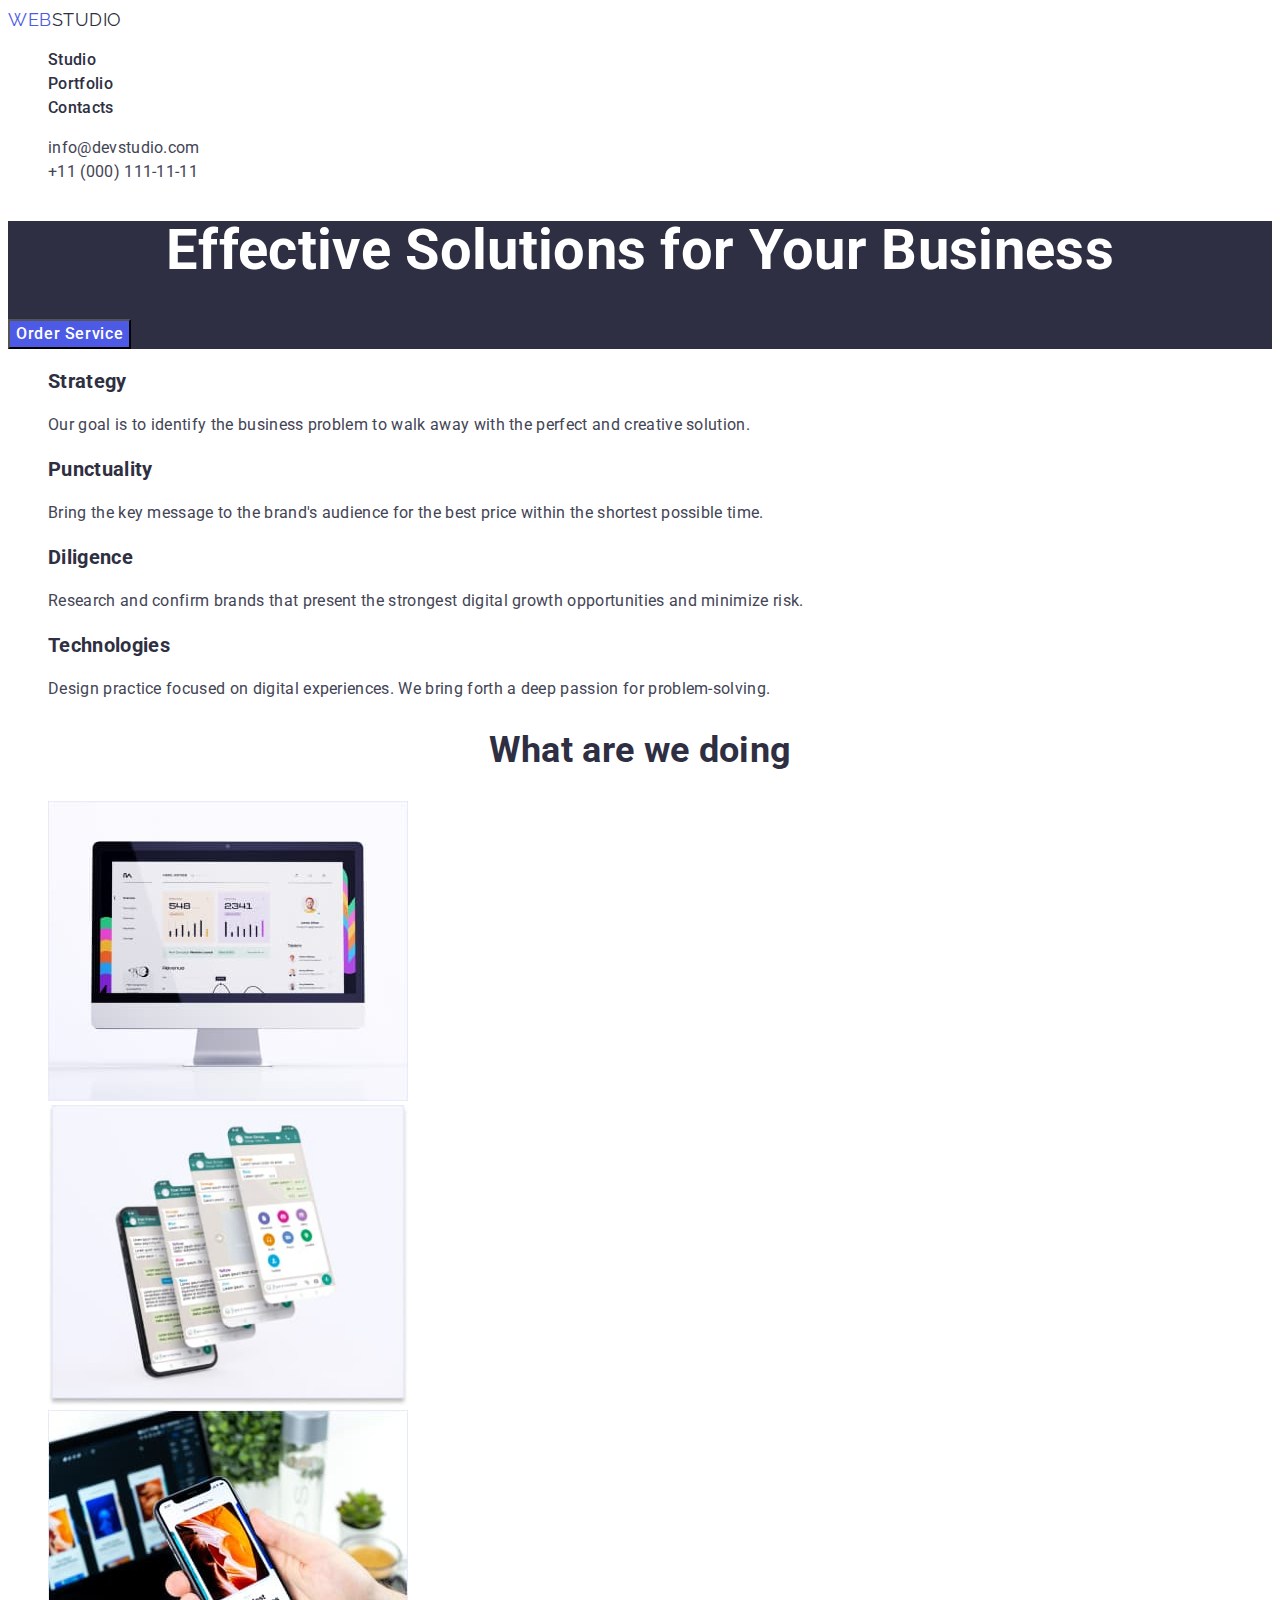
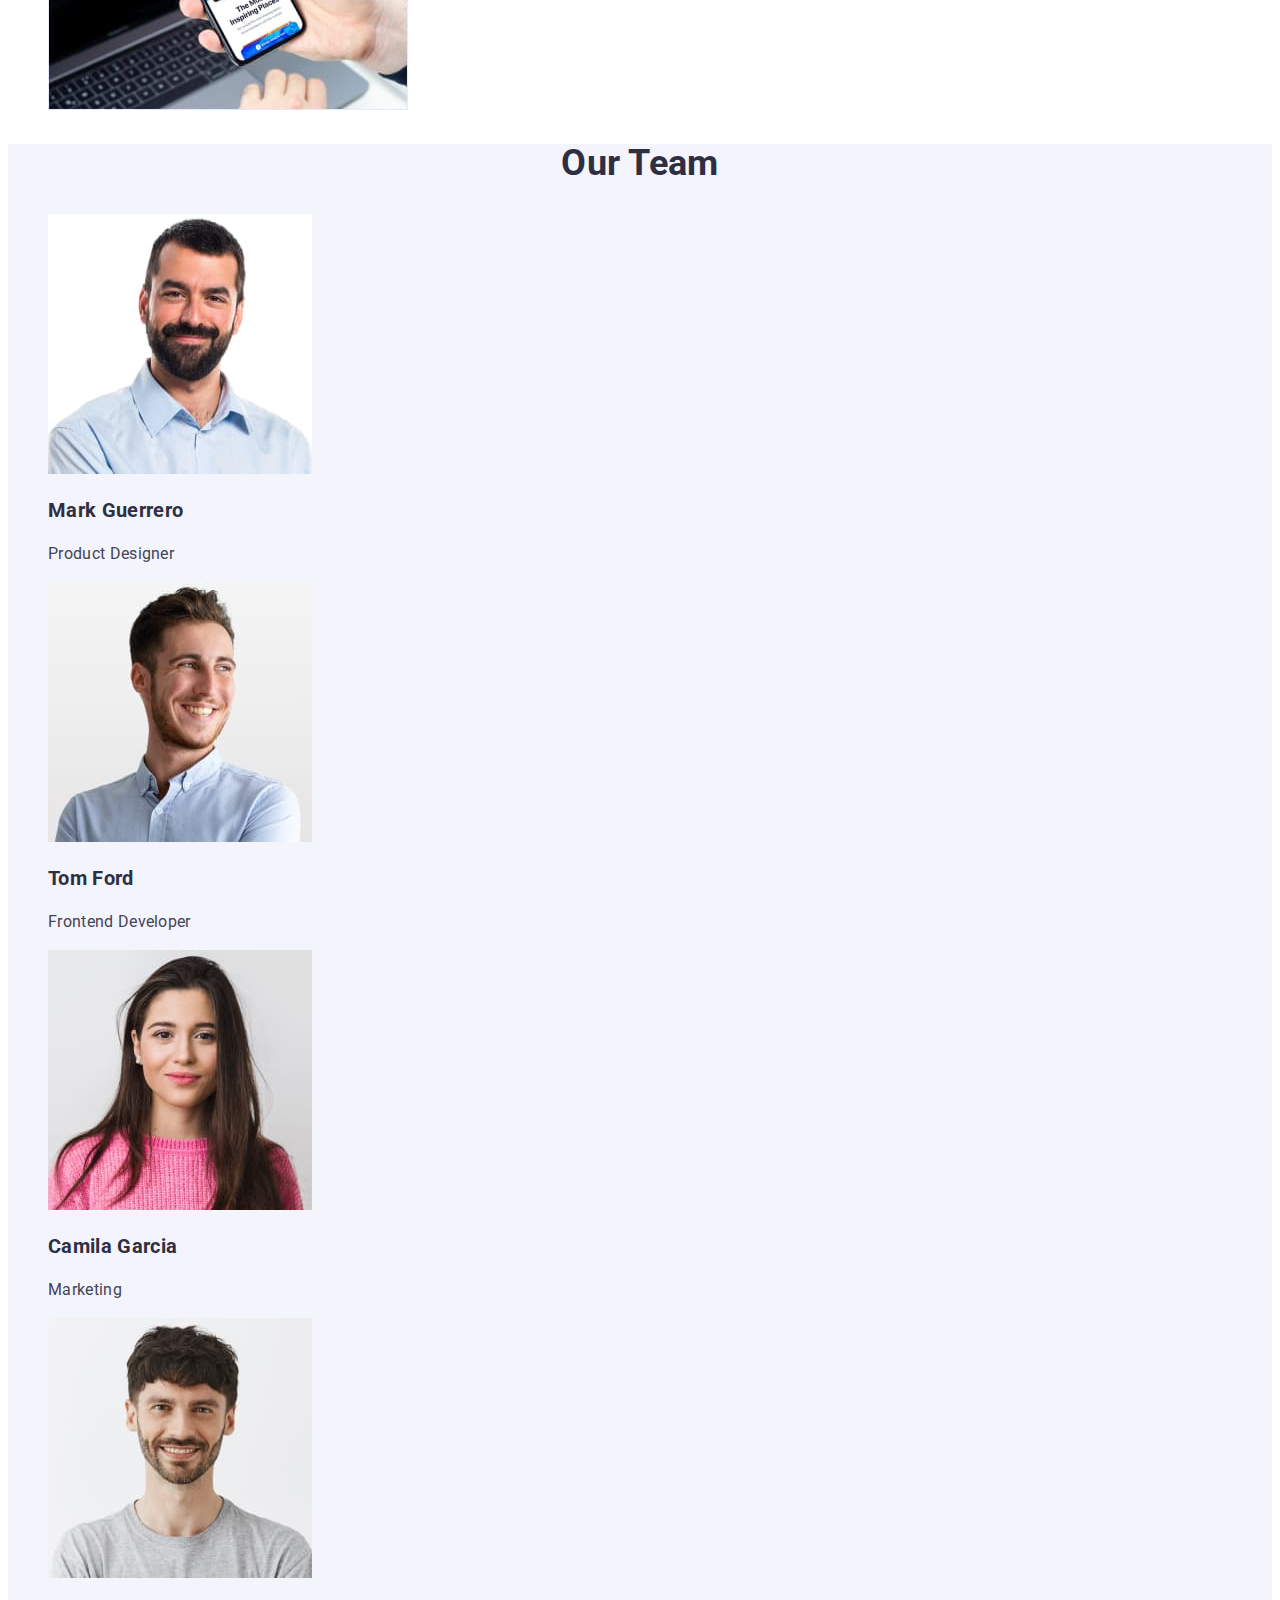
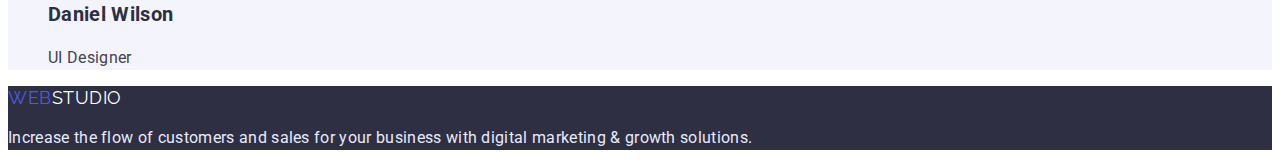
==== index.html @ 3be25312 "Initial commit" ====
<!DOCTYPE html>
<html lang="en">
  <head>
    <meta charset="UTF-8" />
    <meta name="viewport" content="width=device-width, initial-scale=1.0" />
    <title>Document</title>
    <link href="https://fonts.googleapis.com/css2?family=Raleway:wght@800&family=Roboto:wght@400;500;700;900&display=swap" 
    rel="stylesheet"> 
    <link rel="stylesheet" href="./css/styles.css" />
  </head>
  <body>
    <header class="container">
       <nav>
        <a href="./index.html" class="logo">
          <span class="heading">Web</span><span>Studio</span>
        </a> 
        <ul class="nav-list list">
          <li><a href="./index.html" class="link">Studio</a></li>
          <li><a href="./portfolio.html" class="link">Portfolio</a></li>
          <li><a href="" class="link">Contacts</a></li>
        </ul>
      </nav>
      <address>
        <ul class="list list">
          <li>
            <a href="mailto:info@devstudio.com" class="auth-link">info@devstudio.com</a>
          </li>
          <li>
            <a href="tel:+110001111111" class="auth-link">+11 (000) 111-11-11</a>
          </li>
        </ul>
      </address>
    </header>
    <main>
       <!--hero section-->
      <section class="hero">
        <h1 class="hero-text">Effective Solutions for Your Business</h1>
        <button type="button" class="button-primary">Order Service</button>
      </section>
      <!--section1-->
      <section >
      <h2 class="hide-title">Advances</h2>
        <ul class="section-text list">
          <li>
            <h3 class="subtitle">Strategy</h3>
            <p class="text">
              Our goal is to identify the business problem to walk away with the
              perfect and creative solution.
            </p>
          </li>
          <li>
            <h3 class="subtitle">Punctuality</h3>
            <p class="text">
              Bring the key message to the brand's audience for the best price
              within the shortest possible time.
            </p>
          </li>
          <li>
            <h3 class="subtitle">Diligence</h3>
            <p class="text">
              Research and confirm brands that present the strongest digital
              growth opportunities and minimize risk.
            </p>
          </li>
          <li>
            <h3 class="subtitle">Technologies</h3>
            <p class="text">
              Design practice focused on digital experiences. We bring forth a
              deep passion for problem-solving.
            </p>
          </li>
        </ul>
      </section>
      <!--section2-->
      <section class="section-img">
        <h2 class="title">What are we doing</h2>
        <ul class="list">
          <li>
            <img src="./images/img1.jpg" alt="computer screen" width="360" />
          </li>
          <li>
            <img src="./images/img3.jpg" alt="computer and phone" width="360" />
          </li>
          <li>
            <img src="./images/img2.jpg" alt="layers on screen" width="360" />
          </li>
        </ul>
      </section>
      <!--SECTION3-->      
      <section class="section">
        <h2 class="title">Our Team</h2>
        <ul class="section-text list">
          <li>
            <img src="./images/imgt1.jpg" alt="Mark Guerrero" width="264" />
            <h3 class="subtitle">Mark Guerrero</h3>
            <p class="text">Product Designer</p>
          </li>
          <li>
            <img src="./images/imgt2.jpg" alt="Tom Ford" width="264"  />
            <h3 class="subtitle">Tom Ford</h3>
            <p class="text">Frontend Developer</p>
          </li>
          <li>
            <img src="./images/imgt3.jpg" alt="Camila Garcia" width="264"  />
            <h3 class="subtitle">Camila Garcia</h3>
            <p class="text">Marketing</p>
          </li>
          <li>
            <img src="./images/imgt4.jpg" alt="Daniel Wilson" width="264"  />
            <h3 class="subtitle">Daniel Wilson</h3>
            <p class="text">UI Designer</p>
          </li>
        </ul>
      </section>
    </main>
    <footer class="footer">
     <a href="./index.html" class="logo">
          <span class="heading">Web</span><span class="caption">Studio</span>
        </a>  
      <p class="text-footer">
        Increase the flow of customers and sales for your business with digital
        marketing & growth solutions.
      </p>
    </footer>
  </body>
</html>
---- css/styles.css ----
:root{
--main-color: #2E2F42;
--main-grey-color:#434455;
--white-color:  #FFFFFF;
--button-blue-color:  #4D5AE5;
--main-bground-color: #F4F4FD;
--background-button-color:#404BBF; 
--footer-text-color: #E7E9FC;


}
body {  
  font-family: 'Roboto', sans-serif;
  font-size: 16px;
  background-color: var(--text-white-color);
  color:var(--main-color);
  letter-spacing: 0.02em;
}
.hide-title{
  position: absolute;
  width: 1px;
  height: 1px;
  margin: -1px;
  border: 0;
  padding: 0;
  
  white-space: nowrap;
  clip-path: inset(100%);
  clip: rect(0 0 0 0);
  overflow: hidden;
}
.list{
  list-style: none;
}
/* logo */
.logo {
  font-family: 'Raleway', sans-serif;
  font-size: 18px;
  line-height: 1.33;
  letter-spacing: 0.03em;
  text-decoration: none;
  text-transform: uppercase;
  color: var(--main-color);
}
.logo .heading{
    color: var(--button-blue-color);
}
/* for footer logo */
.logo .caption{
  color:  var(--white-color);
}
/* nav */
.nav-list .link {
  font-weight: 500;
  line-height: 1.5;
  text-decoration: none;
  color: var(--main-color);
 }
.link:hover,
.link:focus
{ 
  color:var(--background-button-color);
}
/* auth list */
.list .auth-link{
  font-style: normal;
  line-height: 1.5;
  text-decoration: none;
  color: var(--main-grey-color);
}
.auth-link:hover,
.auth-link:focus
{color:var(--background-button-color)
}
/* herosection */
.hero{
  background: var(--main-color);
}
/* text for hero */
.hero .hero-text{
  font-size: 56px;
  line-height: 1.07;
  text-align: center;
  color: var(--white-color);
}
/* button for hero (primery button)*/
.hero .button-primary{
  font-family: 'Roboto', sans-serif;
  font-weight: 500;
  cursor: pointer;
  font-size: 16px;
  line-height: 1.5;
  letter-spacing: 0.04em;
  color: var(--white-color);
  background: var(--button-blue-color);
}
.button-primary:hover,
.button-primary:focus{
background: var(--background-button-color);
}
/* hide the title */

/* for portfolio button */
.block .button-link{
  font-family: 'Roboto', sans-serif;
  font-weight: 500;
  font-size: 16px;
  line-height: 1.5;
  letter-spacing: 0.04em;  
  cursor: pointer;
  color: var(--button-blue-color);
  background: var(--main-bground-color);
}
.button-link:hover,
.button-link:focus{
 background: var(--background-button-color); 
 color: var(--white-color);
}
/* for section1 */

.section-text .subtitle{
  font-size: 20px;
  line-height: 1.2;
  
}
.section-text .text{
  line-height: 1.5;
  color: var(--main-grey-color);  
}
/* for portfolio */
.subtitle{
  
}
/* section2 (second), only pictures */
.section-img .title{
  font-size: 36px;
  line-height: 1.11;
  text-align: center;
  
}
/* section3 */
.section {
  background: var(--main-bground-color);
}

.section .title{
  font-size: 36px;
  line-height: 1.11;
  text-align: center;
  
} 

  /* for footer */
.footer{
background: var(--main-color);
}
.footer .text-footer{
  line-height: 1.5;  
  color:var(--footer-text-color);
}
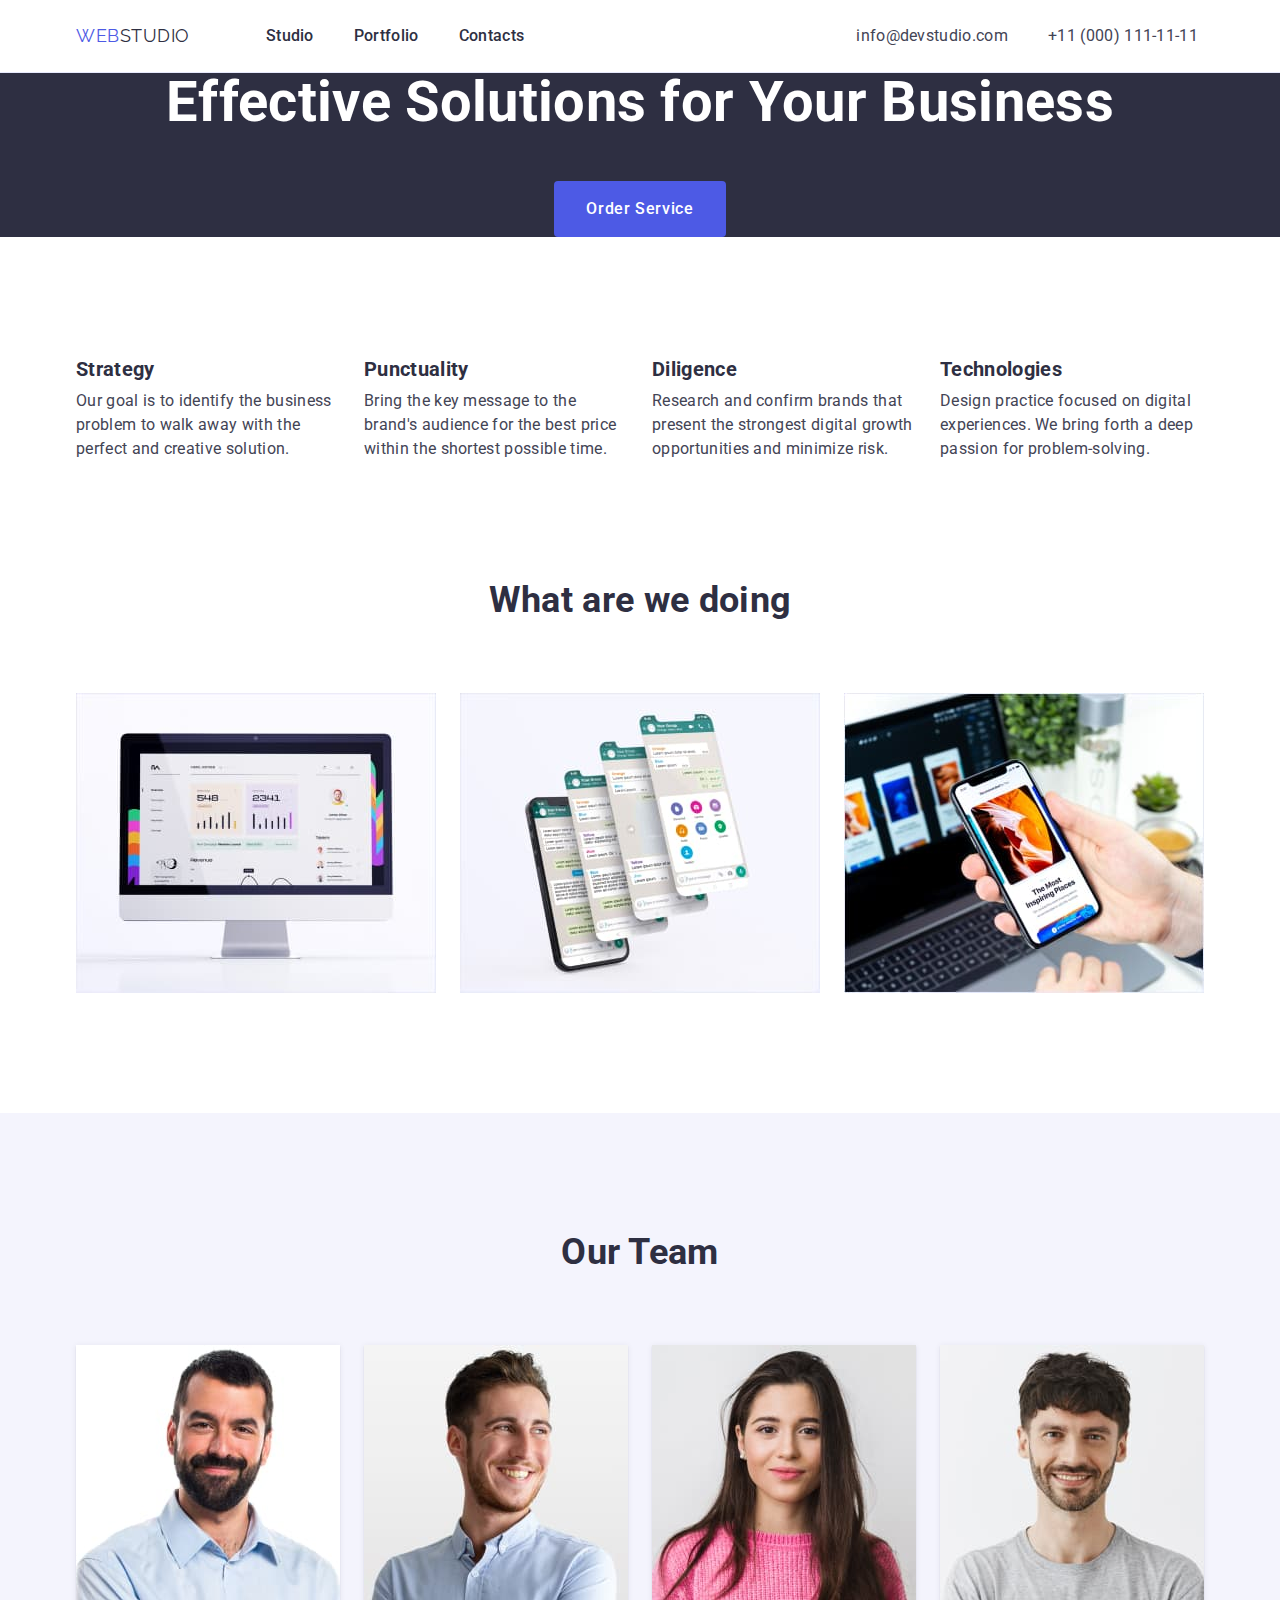
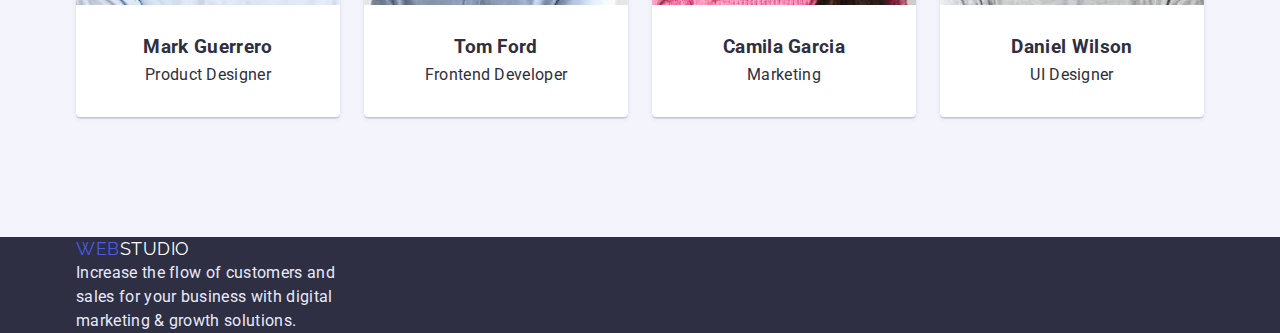
==== commit 3417df9c: "for-check-homework-03" ====
--- a/index.html
+++ b/index.html
@@ -6,121 +6,153 @@
     <title>Document</title>
     <link href="https://fonts.googleapis.com/css2?family=Raleway:wght@800&family=Roboto:wght@400;500;700;900&display=swap" 
     rel="stylesheet"> 
+   <link rel="stylesheet"
+    href="https://cdnjs.cloudflare.com/ajax/libs/modern-normalize/1.1.0/modern-normalize.min.css" />
     <link rel="stylesheet" href="./css/styles.css" />
   </head>
   <body>
-    <header class="container">
-       <nav>
-        <a href="./index.html" class="logo">
-          <span class="heading">Web</span><span>Studio</span>
-        </a> 
-        <ul class="nav-list list">
-          <li><a href="./index.html" class="link">Studio</a></li>
-          <li><a href="./portfolio.html" class="link">Portfolio</a></li>
-          <li><a href="" class="link">Contacts</a></li>
-        </ul>
-      </nav>
-      <address>
-        <ul class="list list">
-          <li>
-            <a href="mailto:info@devstudio.com" class="auth-link">info@devstudio.com</a>
-          </li>
-          <li>
-            <a href="tel:+110001111111" class="auth-link">+11 (000) 111-11-11</a>
-          </li>
-        </ul>
-      </address>
+    <header class="page-nav">
+      <div class="conteiner main-nav">
+          <nav class="main-nav">
+            <a href="./index.html" class="logo">
+              <span class="heading">Web</span><span>Studio</span>
+            </a> 
+            <ul class="nav-list list">
+              <li class="item"><a href="./index.html" class="link">Studio</a></li>
+              <li class="item"><a href="./portfolio.html" class="link">Portfolio</a></li>
+              <li class="item"><a href="" class="link">Contacts</a></li>
+            </ul>
+          </nav>            
+        <address class="auth">
+          <ul class="mail list">
+            <li class="item">
+              <a href="mailto:info@devstudio.com" class="auth-link">info@devstudio.com</a>
+            </li>
+            <li class="item">
+              <a href="tel:+110001111111" class="auth-link">+11 (000) 111-11-11</a>
+            </li>
+          </ul>
+        </address>
+      </div> 
     </header>
     <main>
-       <!--hero section-->
-      <section class="hero">
-        <h1 class="hero-text">Effective Solutions for Your Business</h1>
-        <button type="button" class="button-primary">Order Service</button>
+       
+      <section class="hero-section">
+        <div class="conteiner">  
+          <h1 class="hero-text">Effective Solutions for Your Business</h1>
+          <button type="button" class="button-primary">Order Service</button>
+        </div>    
       </section>
       <!--section1-->
-      <section >
-      <h2 class="hide-title">Advances</h2>
-        <ul class="section-text list">
-          <li>
-            <h3 class="subtitle">Strategy</h3>
-            <p class="text">
-              Our goal is to identify the business problem to walk away with the
-              perfect and creative solution.
-            </p>
-          </li>
-          <li>
-            <h3 class="subtitle">Punctuality</h3>
-            <p class="text">
-              Bring the key message to the brand's audience for the best price
-              within the shortest possible time.
-            </p>
-          </li>
-          <li>
-            <h3 class="subtitle">Diligence</h3>
-            <p class="text">
-              Research and confirm brands that present the strongest digital
-              growth opportunities and minimize risk.
-            </p>
-          </li>
-          <li>
-            <h3 class="subtitle">Technologies</h3>
-            <p class="text">
-              Design practice focused on digital experiences. We bring forth a
-              deep passion for problem-solving.
-            </p>
-          </li>
-        </ul>
+      <section class="section list">
+          <div class="conteiner">
+           <h2 class="hide-title">Advances</h2>
+            <ul class="section-text list">
+            <li class="item">
+              <h3 class="subtitle">Strategy</h3>
+              <p class="text">
+                Our goal is to identify the business problem to walk away with the
+                perfect and creative solution.
+              </p>
+            </li>
+            <li class="item">
+              <h3 class="subtitle">Punctuality</h3>
+              <p class="text">
+                Bring the key message to the brand's audience for the best price
+                within the shortest possible time.
+              </p>
+            </li>
+            <li class="item">
+              <h3 class="subtitle">Diligence</h3>
+              <p class="text">
+                Research and confirm brands that present the strongest digital
+                growth opportunities and minimize risk.
+              </p>
+            </li>
+            <li class="item">
+              <h3 class="subtitle">Technologies</h3>
+              <p class="text">
+                Design practice focused on digital experiences. We bring forth a
+                deep passion for problem-solving.
+              </p>
+            </li>
+            </ul>
+          </div> 
       </section>
       <!--section2-->
-      <section class="section-img">
-        <h2 class="title">What are we doing</h2>
-        <ul class="list">
-          <li>
+      <section class="img-section">
+        <div class="conteiner">
+          <h2 class="title">What are we doing</h2>
+        <ul class="img-list list">
+          <li class="item">
             <img src="./images/img1.jpg" alt="computer screen" width="360" />
           </li>
-          <li>
+          <li class="item">
             <img src="./images/img3.jpg" alt="computer and phone" width="360" />
           </li>
-          <li>
+          <li class="item">
             <img src="./images/img2.jpg" alt="layers on screen" width="360" />
           </li>
         </ul>
+        </div>
       </section>
       <!--SECTION3-->      
-      <section class="section">
-        <h2 class="title">Our Team</h2>
-        <ul class="section-text list">
-          <li>
-            <img src="./images/imgt1.jpg" alt="Mark Guerrero" width="264" />
-            <h3 class="subtitle">Mark Guerrero</h3>
-            <p class="text">Product Designer</p>
-          </li>
-          <li>
-            <img src="./images/imgt2.jpg" alt="Tom Ford" width="264"  />
-            <h3 class="subtitle">Tom Ford</h3>
-            <p class="text">Frontend Developer</p>
-          </li>
-          <li>
-            <img src="./images/imgt3.jpg" alt="Camila Garcia" width="264"  />
-            <h3 class="subtitle">Camila Garcia</h3>
-            <p class="text">Marketing</p>
-          </li>
-          <li>
-            <img src="./images/imgt4.jpg" alt="Daniel Wilson" width="264"  />
-            <h3 class="subtitle">Daniel Wilson</h3>
-            <p class="text">UI Designer</p>
-          </li>
-        </ul>
+      <section class="section-team">
+        <div class="conteiner">
+          <h2 class="title">Our Team</h2>
+          <ul class="card-team list">
+            <li class="item">
+              <div class="card">            
+                <img class="" src="./images/imgt1.jpg" alt="Mark Guerrero" width="264" />
+                <div class="team-text">
+                <h3 class="subtitle">Mark Guerrero</h3>
+                <p class="text">Product Designer</p>
+                </div> 
+                </div> 
+            </li>
+            <li class="item"> 
+              <div class="card">            
+                <img class="" src="./images/imgt2.jpg" alt="Tom Ford" width="264"  />
+                <div class="team-text">
+                <h3 class="subtitle">Tom Ford</h3>
+               <p class="text">Frontend Developer</p> 
+                </div> 
+                </div>
+            </li>
+            <li class="item">
+              <div class="card">             
+                <img class="" src="./images/imgt3.jpg" alt="Camila Garcia" width="264"  />
+                <div class="team-text">
+                <h3 class="subtitle">Camila Garcia</h3>
+                <p class="text">Marketing</p>  
+                </div> 
+                </div>
+            </li>
+            <li class="item"> 
+              <div class="card">            
+                <img class="" src="./images/imgt4.jpg" alt="Daniel Wilson" width="264"  />
+                <div class="team-text">
+                <h3 class="subtitle">Daniel Wilson</h3>
+                <p class="text">UI Designer</p>   
+                </div> 
+                </div>
+            </li>
+          </ul>
+        </div>
       </section>
     </main>
     <footer class="footer">
-     <a href="./index.html" class="logo">
-          <span class="heading">Web</span><span class="caption">Studio</span>
-        </a>  
+     <div class="conteiner">
+      <div class="footer-box">
+      <a href="./index.html" class="logo">
+        <span class="heading">Web</span><span class="caption">Studio</span>
+      </a>  
       <p class="text-footer">
         Increase the flow of customers and sales for your business with digital
-        marketing & growth solutions.
+         marketing & growth solutions.
       </p>
+     </div> 
+     </div>
     </footer>
   </body>
 </html>
--- a/css/styles.css
+++ b/css/styles.css
@@ -7,15 +7,40 @@
 --main-bground-color: #F4F4FD;
 --background-button-color:#404BBF; 
 --footer-text-color: #E7E9FC;
-
-
-}
+--card-shadow: 0px 1px 6px rgba(46, 47, 66, 0.08), 0px 1px 1px rgba(46, 47, 66, 0.16), 0px 2px 1px rgba(46, 47, 66, 0.08);
+}
+
+.list{
+  list-style: none;
+  margin: 0;
+  padding: 0;
+}
+
 body {  
   font-family: 'Roboto', sans-serif;
   font-size: 16px;
   background-color: var(--text-white-color);
   color:var(--main-color);
   letter-spacing: 0.02em;
+}
+.section{
+  margin-bottom: 120px;
+} 
+
+/* for nav main */
+ .main-nav {
+  display: flex;
+  align-items: center;
+}
+
+ /* for header section address */ 
+.conteiner{
+  width: 1158px;
+  padding-left: 15px;
+  padding-right: 15px;
+  margin-left: auto;
+  margin-right: auto;
+  
 }
 .hide-title{
   position: absolute;
@@ -30,11 +55,10 @@
   clip: rect(0 0 0 0);
   overflow: hidden;
 }
-.list{
-  list-style: none;
-}
+
 /* logo */
 .logo {
+
   font-family: 'Raleway', sans-serif;
   font-size: 18px;
   line-height: 1.33;
@@ -51,47 +75,85 @@
   color:  var(--white-color);
 }
 /* nav */
+
+.nav-list .item+ .item{
+  margin-left: 40px;
+}
+.nav-list{
+ display: flex;
+ margin-left: 76px;
+}
+.nav-list .item{
+ padding-top: 24px;
+ padding-bottom: 24px;
+}
 .nav-list .link {
+  display: block;
+
+  color: var(--main-color);
   font-weight: 500;
   line-height: 1.5;
   text-decoration: none;
-  color: var(--main-color);
  }
+
 .link:hover,
 .link:focus
 { 
   color:var(--background-button-color);
 }
 /* auth list */
+.mail{
+  display: flex;
+  margin-left: 332px;
+}
+.mail .item + .item {
+margin-left: 40px;
+}
 .list .auth-link{
+
+  color: var(--main-grey-color);
   font-style: normal;
   line-height: 1.5;
-  text-decoration: none;
-  color: var(--main-grey-color);
+  text-decoration: none;  
 }
 .auth-link:hover,
 .auth-link:focus
 {color:var(--background-button-color)
 }
-/* herosection */
-.hero{
+.page-nav{
+  border-bottom: 1px solid var(--footer-text-color) ;
+}
+/* hero section */
+.hero-section{
   background: var(--main-color);
-}
-/* text for hero */
-.hero .hero-text{
+  text-align: center;
+  margin-bottom: 120px;
+}
+/* text for hero section */
+.hero-section .hero-text{
+  margin-top: 0;
+  margin-bottom: 48px;
   font-size: 56px;
   line-height: 1.07;
   text-align: center;
   color: var(--white-color);
 }
 /* button for hero (primery button)*/
-.hero .button-primary{
+.hero-section .button-primary{
+  display: inline-block;
+  cursor: pointer;
+  border-radius: 4px;
+  padding: 16px 32px;
+  min-width: 169px;
+  border: 1px transparent; 
+
   font-family: 'Roboto', sans-serif;
   font-weight: 500;
-  cursor: pointer;
   font-size: 16px;
   line-height: 1.5;
   letter-spacing: 0.04em;
+  
+ 
   color: var(--white-color);
   background: var(--button-blue-color);
 }
@@ -99,16 +161,32 @@
 .button-primary:focus{
 background: var(--background-button-color);
 }
-/* hide the title */
 
 /* for portfolio button */
-.block .button-link{
+/* 1 for button list*/
+.button-list {
+  margin-top: 96px;
+  margin-bottom: 72px;
+  display: flex;
+  flex-wrap: wrap;
+  justify-content: center;
+}
+.button-list .item + .item {
+  margin-left: 24px;
+}
+
+.button-list .button-link{
+  padding: 12px 24px;
+  border-radius: 4px;
+  border: 1px solid transparent;
+  cursor: pointer;
+
   font-family: 'Roboto', sans-serif;
   font-weight: 500;
   font-size: 16px;
   line-height: 1.5;
-  letter-spacing: 0.04em;  
-  cursor: pointer;
+  letter-spacing: 0.04em; 
+  
   color: var(--button-blue-color);
   background: var(--main-bground-color);
 }
@@ -117,47 +195,166 @@
  background: var(--background-button-color); 
  color: var(--white-color);
 }
-/* for section1 */
-
-.section-text .subtitle{
+/* for portfolio img card  */
+/* .item * {
+  outline: 1px solid tomato;
+} */
+img {
+  display: block;
+  max-width: 100%;
+  height: auto;
+}
+.card-img{
+  display: flex;
+  flex-wrap: wrap;
+  margin-left: -24px;
+  margin-top: -48px;
+}
+
+.card-img .subtitle{
+  margin-top: 0;
+  margin-bottom: 8px;
   font-size: 20px;
   line-height: 1.2;
-  
-}
+  padding: auto;
+}
+
+.card-img > .item {
+  flex-basis: calc(100% / 3 - 24px);
+  margin-left: 24px;
+  margin-top: 48px;
+}
+.card-content{
+padding-top: 32px;
+padding-bottom: 32px;
+padding-left: 16px;
+}
+.card-content .text{
+  margin: 0;
+  padding: auto;
+}
+.card-content{
+  border-bottom: 1px solid var(--footer-text-color) ;
+  border-right: 1px solid var(--footer-text-color) ;
+  border-left: 1px solid var(--footer-text-color) ;
+}
+
+
+.section-text .subtitle{
+  margin-top: 0;
+  margin-bottom: 8px;
+  font-size: 20px;
+  line-height: 1.2;
+  
+}
+.section-text {
+  display: flex;
+  flex-wrap: wrap;
+}
+.section-text .item {
+ width: 264px;
+}
+.section-text .item + .item{
+ margin-left: 24px;
+}
+
 .section-text .text{
-  line-height: 1.5;
-  color: var(--main-grey-color);  
+  
+  line-height: 1.5;
+  color: var(--main-grey-color); 
+  margin-top: 0;
+  margin-bottom: 0; 
+ 
 }
 /* for portfolio */
-.subtitle{
-  
-}
+
 /* section2 (second), only pictures */
-.section-img .title{
+.img-section{
+  margin-bottom: 120px;
+}
+.img-section .img-list {
+  display: flex;
+  flex-wrap: wrap;
+ 
+}
+.img-list .item + .item{
+  margin-left: 24px; 
+}
+
+.img-section .title{
+  margin-top: 0;
+  margin-bottom: 72px;
+   font-size: 36px;
+  line-height: 1.11;
+  text-align: center;
+  
+}
+/* section3 */
+.section-team{
+  padding-bottom: 120px;
+  padding-top: 120px;
+  background-color: var(--main-bground-color);
+}
+
+.card-team{
+  display: flex;
+  flex-wrap: wrap;
+
+}
+.card-team .item + .item {
+  margin-left: 24px;
+  
+}
+.section-team .title{
+  margin-top: 0;
+  margin-bottom: 72px;
   font-size: 36px;
   line-height: 1.11;
   text-align: center;
-  
-}
-/* section3 */
-.section {
-  background: var(--main-bground-color);
-}
-
-.section .title{
-  font-size: 36px;
-  line-height: 1.11;
-  text-align: center;
-  
-} 
+}
+.card-team .item{
+  background-color: var(--white-color);
+  text-align: center;
+ 
+}
+.card-team .subtitle{
+  margin-top: 0;
+  margin-bottom: 8px;
+}
+.card-team .text{
+margin: 0;
+}
+.card-team .team-text{
+  padding: 32px 16px;
+}
+ .card{
+  box-shadow: var(--card-shadow);
+  border-radius: 0px 0px 4px 4px;
+ }
+/*
+.card-team{
+  background-color: var(--white-color);
+  padding-bottom: 32px;
+  text-align: center;
+ 
+}
+.team{
+  margin-bottom: 32px;
+} */
 
   /* for footer */
 .footer{
 background: var(--main-color);
 }
 .footer .text-footer{
+  margin-top: 0;
+  margin-bottom: 0;
   line-height: 1.5;  
   color:var(--footer-text-color);
-}
-
-
+  
+}
+.footer-box{
+  width: 264px;
+}
+
+
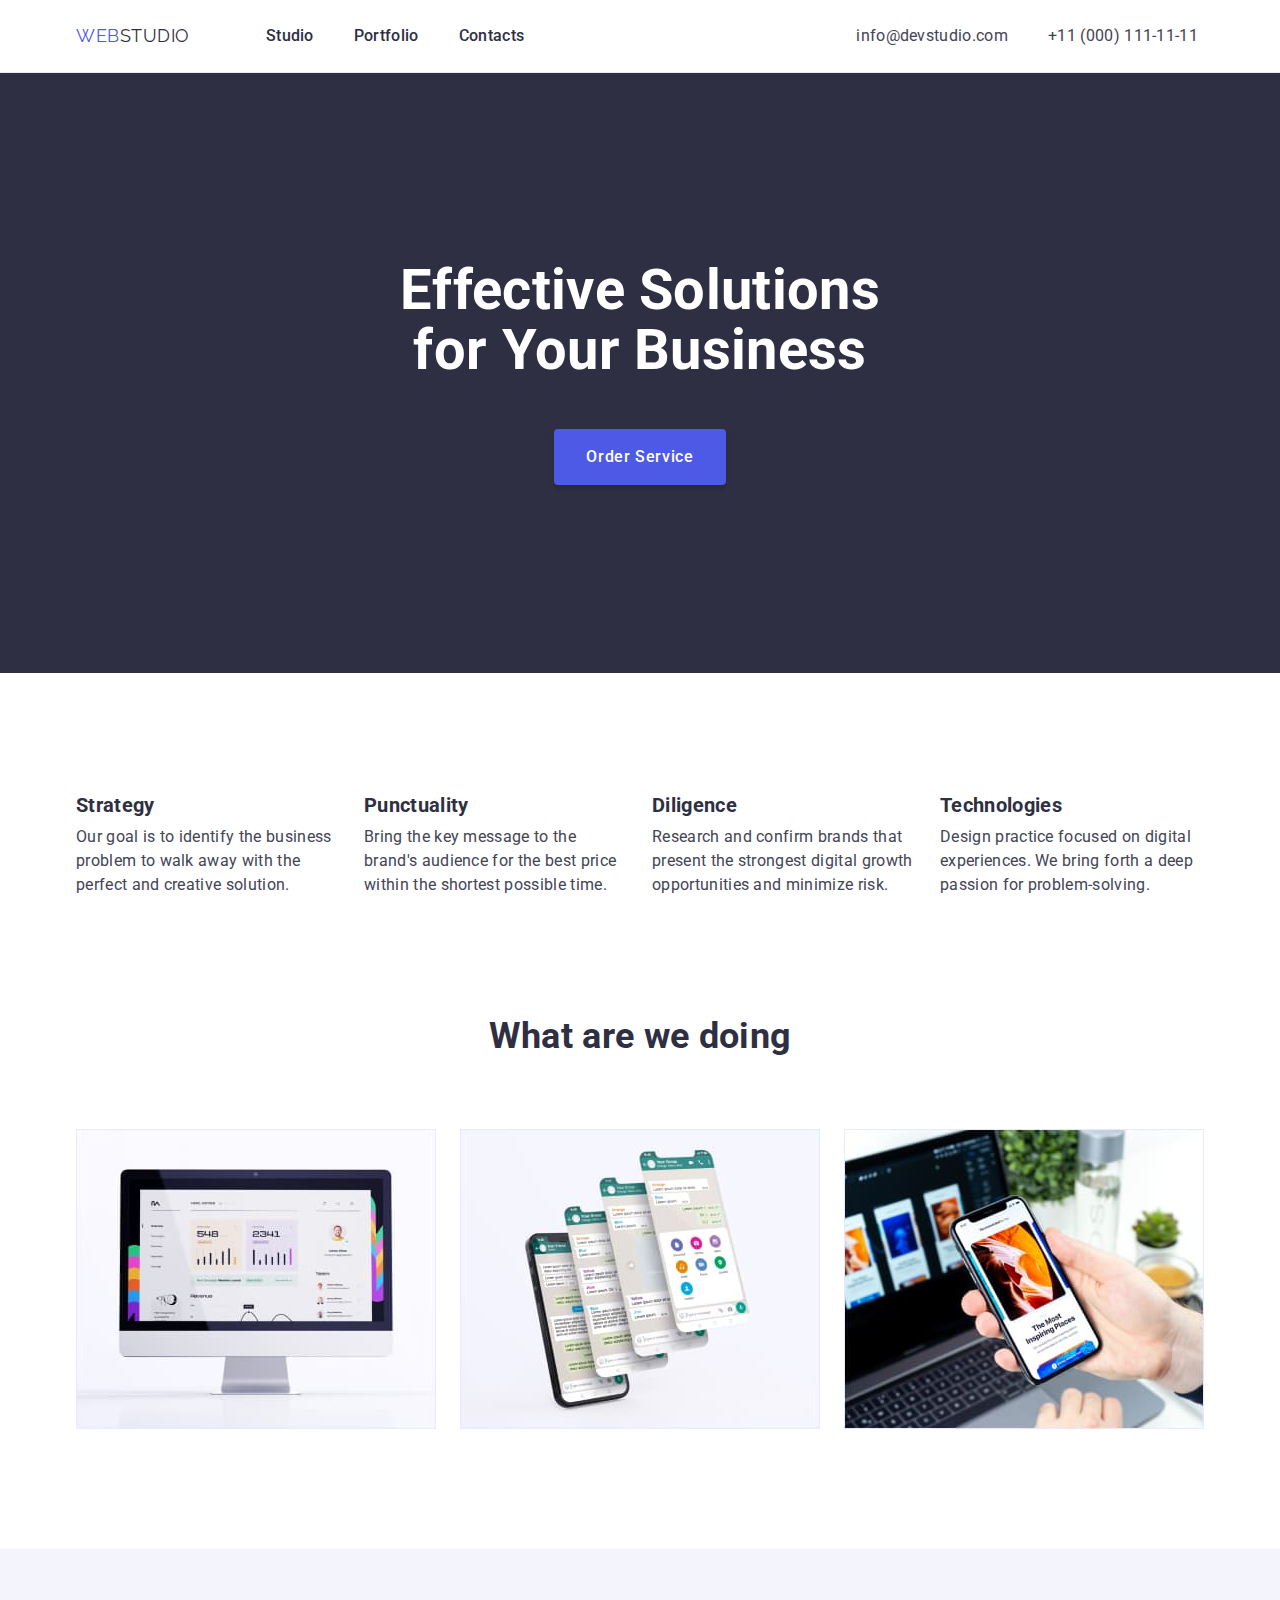
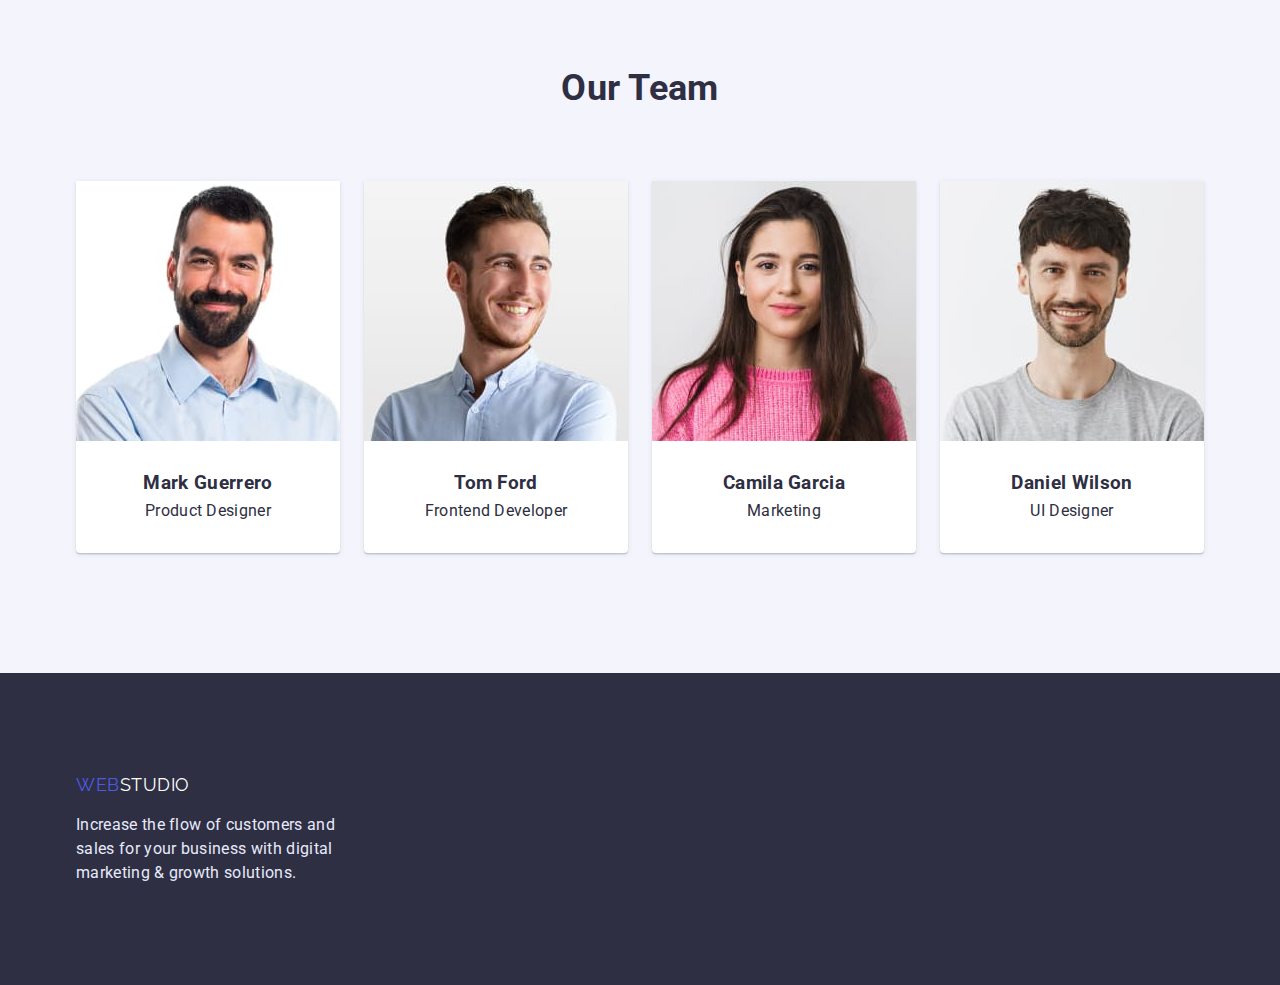
==== commit 79153821: "for-check-homework-03" ====
--- a/index.html
+++ b/index.html
@@ -39,12 +39,12 @@
        
       <section class="hero-section">
         <div class="conteiner">  
-          <h1 class="hero-text">Effective Solutions for Your Business</h1>
+          <h1 class="hero-text">Effective Solutions <br/> for Your Business</h1>
           <button type="button" class="button-primary">Order Service</button>
         </div>    
       </section>
       <!--section1-->
-      <section class="section list">
+      <section class="section-top list">
           <div class="conteiner">
            <h2 class="hide-title">Advances</h2>
             <ul class="section-text list">
--- a/css/styles.css
+++ b/css/styles.css
@@ -5,8 +5,10 @@
 --white-color:  #FFFFFF;
 --button-blue-color:  #4D5AE5;
 --main-bground-color: #F4F4FD;
+--button-portf-bground-color: #F4F4FD;
 --background-button-color:#404BBF; 
 --footer-text-color: #E7E9FC;
+--button-border: #E7E9FC;
 --card-shadow: 0px 1px 6px rgba(46, 47, 66, 0.08), 0px 1px 1px rgba(46, 47, 66, 0.16), 0px 2px 1px rgba(46, 47, 66, 0.08);
 }
 
@@ -23,9 +25,7 @@
   color:var(--main-color);
   letter-spacing: 0.02em;
 }
-.section{
-  margin-bottom: 120px;
-} 
+
 
 /* for nav main */
  .main-nav {
@@ -66,6 +66,8 @@
   text-decoration: none;
   text-transform: uppercase;
   color: var(--main-color);
+  padding-top: 24px;
+  padding-bottom: 24px;
 }
 .logo .heading{
     color: var(--button-blue-color);
@@ -83,7 +85,7 @@
  display: flex;
  margin-left: 76px;
 }
-.nav-list .item{
+.nav-list .link{
  padding-top: 24px;
  padding-bottom: 24px;
 }
@@ -102,19 +104,24 @@
   color:var(--background-button-color);
 }
 /* auth list */
+.auth {
+ margin-left: 332px; 
+}
 .mail{
   display: flex;
-  margin-left: 332px;
+  
 }
 .mail .item + .item {
 margin-left: 40px;
 }
 .list .auth-link{
-
+  
   color: var(--main-grey-color);
   font-style: normal;
   line-height: 1.5;
   text-decoration: none;  
+  padding-top: 24px;
+  padding-bottom: 24px;
 }
 .auth-link:hover,
 .auth-link:focus
@@ -125,27 +132,32 @@
 }
 /* hero section */
 .hero-section{
+  padding-top: 188px;
+  padding-bottom: 188px;
   background: var(--main-color);
   text-align: center;
-  margin-bottom: 120px;
+  
 }
 /* text for hero section */
 .hero-section .hero-text{
-  margin-top: 0;
-  margin-bottom: 48px;
+  margin: 0;
+  padding-bottom: 48px;
+
   font-size: 56px;
   line-height: 1.07;
   text-align: center;
   color: var(--white-color);
+
 }
 /* button for hero (primery button)*/
 .hero-section .button-primary{
   display: inline-block;
   cursor: pointer;
   border-radius: 4px;
+  box-shadow: 0px 4px 4px rgba(0, 0, 0, 0.15);
   padding: 16px 32px;
   min-width: 169px;
-  border: 1px transparent; 
+  border: none; 
 
   font-family: 'Roboto', sans-serif;
   font-weight: 500;
@@ -165,7 +177,7 @@
 /* for portfolio button */
 /* 1 for button list*/
 .button-list {
-  margin-top: 96px;
+
   margin-bottom: 72px;
   display: flex;
   flex-wrap: wrap;
@@ -178,7 +190,8 @@
 .button-list .button-link{
   padding: 12px 24px;
   border-radius: 4px;
-  border: 1px solid transparent;
+  border: 1px solid var(--button-border);
+  box-shadow: 4px 4px 4px rgba(0, 0, 0, 0.15);
   cursor: pointer;
 
   font-family: 'Roboto', sans-serif;
@@ -188,7 +201,7 @@
   letter-spacing: 0.04em; 
   
   color: var(--button-blue-color);
-  background: var(--main-bground-color);
+  background: var(--button-portf-bground-color); 
 }
 .button-link:hover,
 .button-link:focus{
@@ -207,70 +220,88 @@
 .card-img{
   display: flex;
   flex-wrap: wrap;
-  margin-left: -24px;
-  margin-top: -48px;
-}
-
-.card-img .subtitle{
+  gap: 48px 24px;
+
+}
+.card-img .card-portfolio {
+  text-decoration: none;
+}
+.card-content .subtitle{
   margin-top: 0;
   margin-bottom: 8px;
+  font-weight: 500;
   font-size: 20px;
   line-height: 1.2;
-  padding: auto;
-}
-
-.card-img > .item {
+  color: var(--main-color);
+  
+} 
+
+ .card-portfolio  .item {
   flex-basis: calc(100% / 3 - 24px);
-  margin-left: 24px;
-  margin-top: 48px;
-}
-.card-content{
+
+} 
+ .card-content{
 padding-top: 32px;
 padding-bottom: 32px;
 padding-left: 16px;
 }
 .card-content .text{
-  margin: 0;
-  padding: auto;
+  margin-top: 0;
+  margin-bottom: 0;
+  font-weight: 400;
+  line-height: 1.5;
+  color: var(--main-grey-color);
+  
 }
 .card-content{
   border-bottom: 1px solid var(--footer-text-color) ;
   border-right: 1px solid var(--footer-text-color) ;
   border-left: 1px solid var(--footer-text-color) ;
-}
-
+} 
+/*  for section1  */
+ 
+ .section-top {
+  padding-top: 120px;
+  padding-bottom: 120px;
+   /* background-color: #4D5AE5;  */
+}  
 
 .section-text .subtitle{
   margin-top: 0;
   margin-bottom: 8px;
   font-size: 20px;
   line-height: 1.2;
-  
-}
+   /* background-color: aqua;  */
+} 
 .section-text {
   display: flex;
   flex-wrap: wrap;
-}
-.section-text .item {
+  /* background-color: yellowgreen;  */
+}
+ .section-text .item {
  width: 264px;
-}
+} 
 .section-text .item + .item{
  margin-left: 24px;
-}
-
-.section-text .text{
-  
+}  
+
+   .section-text .text{
   line-height: 1.5;
   color: var(--main-grey-color); 
   margin-top: 0;
-  margin-bottom: 0; 
- 
-}
+  margin-bottom: 0;  
+
+} 
 /* for portfolio */
-
+.section-portfolio{
+  padding-top: 96px;
+  padding-bottom: 120px;
+  /* background-color: aqua; */
+}
 /* section2 (second), only pictures */
 .img-section{
-  margin-bottom: 120px;
+  padding-bottom: 120px;
+ /* background-color: aqua; */
 }
 .img-section .img-list {
   display: flex;
@@ -282,8 +313,8 @@
 }
 
 .img-section .title{
-  margin-top: 0;
-  margin-bottom: 72px;
+  margin: 0;
+  padding-bottom: 72px;
    font-size: 36px;
   line-height: 1.11;
   text-align: center;
@@ -306,17 +337,13 @@
   
 }
 .section-team .title{
-  margin-top: 0;
-  margin-bottom: 72px;
+  margin: 0;
+  padding-bottom: 72px;
   font-size: 36px;
   line-height: 1.11;
   text-align: center;
 }
-.card-team .item{
-  background-color: var(--white-color);
-  text-align: center;
- 
-}
+
 .card-team .subtitle{
   margin-top: 0;
   margin-bottom: 8px;
@@ -327,34 +354,31 @@
 .card-team .team-text{
   padding: 32px 16px;
 }
- .card{
+ .card{ 
+  text-align: center;
+  background-color: var(--white-color);
   box-shadow: var(--card-shadow);
   border-radius: 0px 0px 4px 4px;
  }
-/*
-.card-team{
-  background-color: var(--white-color);
-  padding-bottom: 32px;
-  text-align: center;
- 
-}
-.team{
-  margin-bottom: 32px;
-} */
+
 
   /* for footer */
 .footer{
 background: var(--main-color);
+padding-top: 100px;
+padding-bottom: 100px;
 }
 .footer .text-footer{
-  margin-top: 0;
+  margin-top: 16px;
   margin-bottom: 0;
   line-height: 1.5;  
   color:var(--footer-text-color);
   
 }
 .footer-box{
+
   width: 264px;
-}
-
-
+  
+}
+
+
